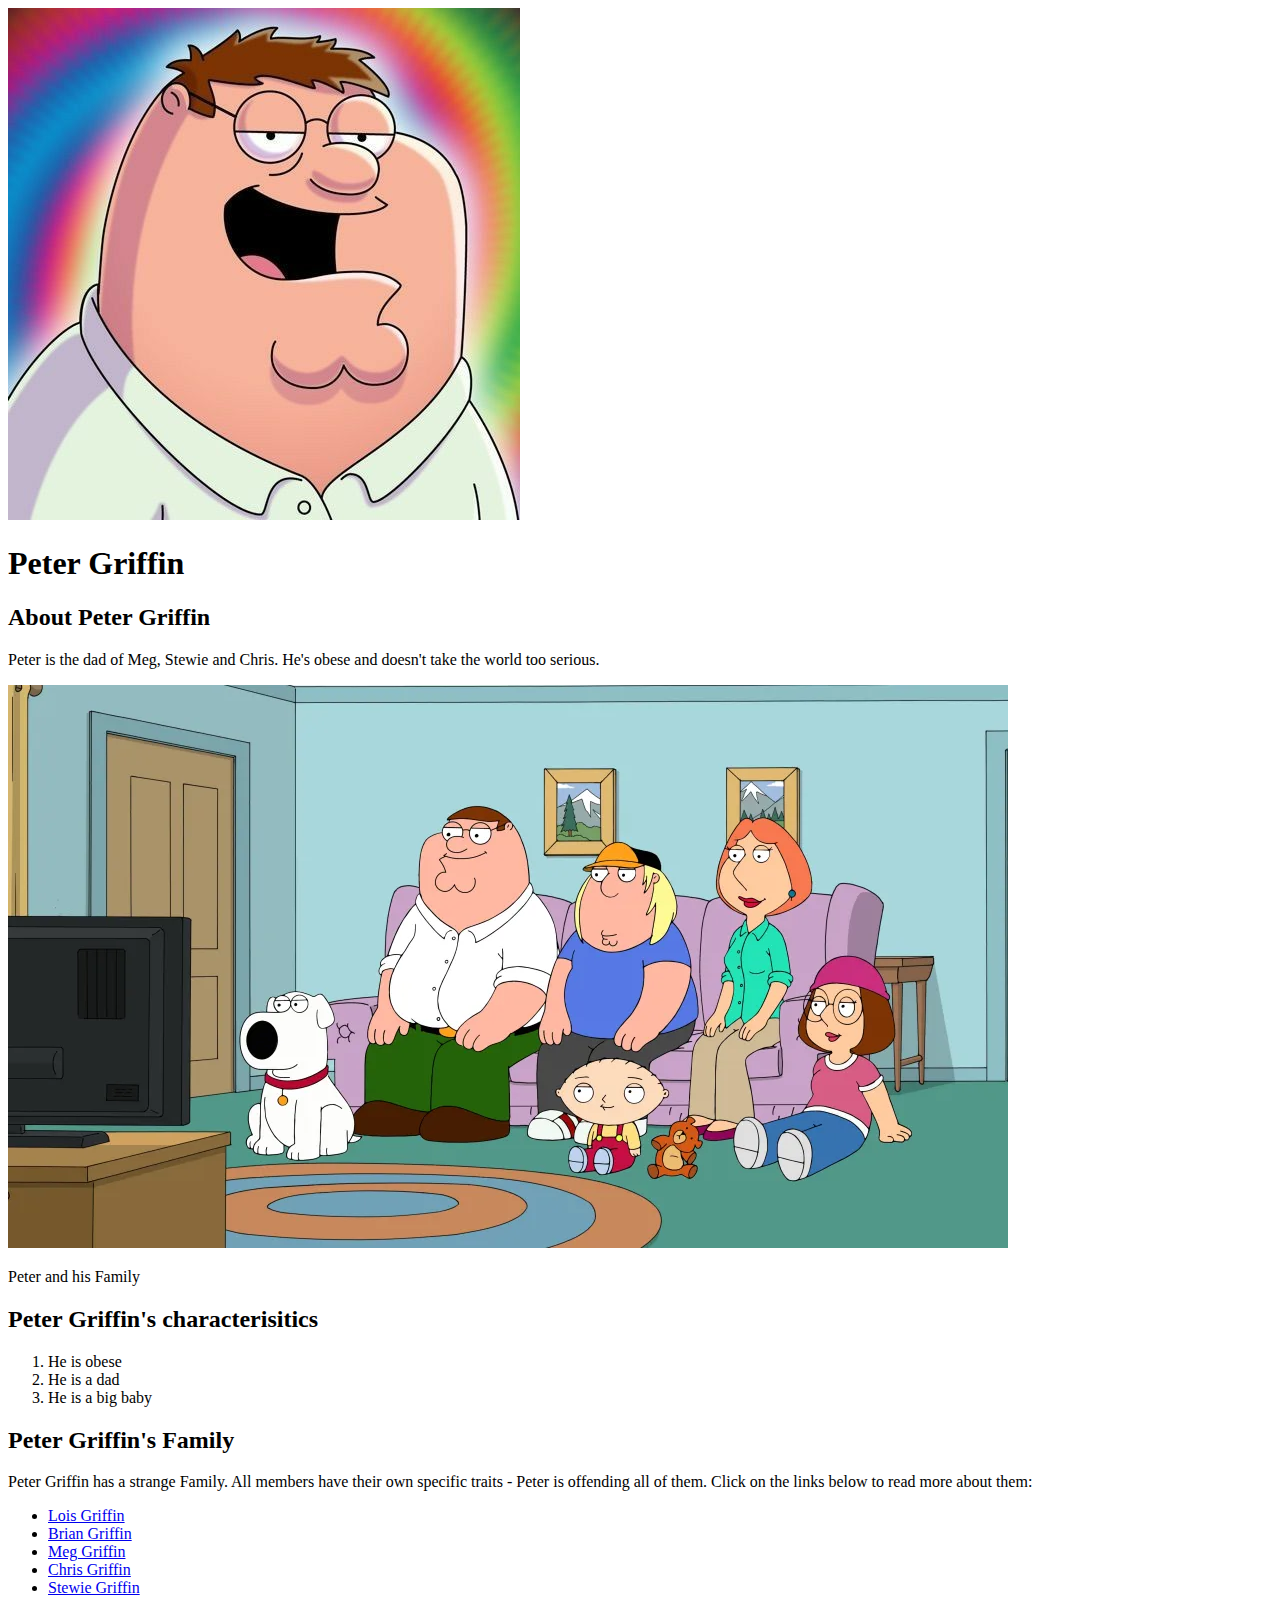
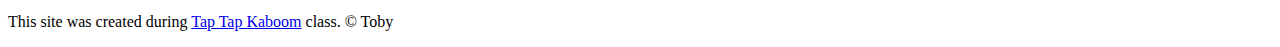
==== index.html @ d2049452 "added index.html + few images" ====
<!DOCTYPE html>
<html>
<head>
    <title>Peter Griffin</title>
    <link rel="stylesheet" type="text/css" href="">
    <link rel="icon" type="image/x-icon" href="img/Peter-Griffin-icon.png">
</head>
<body>
    <!-- header element -->
    <header>
        <img src="img/petergriffin_pp.jpg">
        <h1>Peter Griffin</h1>
    </header>

    <!-- main element -->
    <main>
        <h2>About Peter Griffin</h2>
        <p>Peter is the dad of Meg, Stewie and Chris. He's obese and doesn't take the world too serious.</p>
        <img src="img/petergriffin_big.jpg">
        <p>Peter and his Family</p>

        <!-- characterisitcs -->
        <h2>Peter Griffin's characterisitics</h2>
        
        <!-- ordered list -->
        <ol>
            <!-- list items -->
            <li>He is obese</li>
            <li>He is a dad</li>
            <li>He is a big baby</li>
        </ol>
        
        <!-- family -->
        <h2>Peter Griffin's Family</h2>
        <p>Peter Griffin has a strange Family. All members have their own specific traits - Peter is offending all of them. Click on the links below to read more about them:</p>

        <!-- unordered list -->
        <ul>
            <li><a target="_blank" href="https://en.wikipedia.org/wiki/Lois_Griffin">Lois Griffin</a></li>
            <li><a target="_blank" href="https://en.wikipedia.org/wiki/Brian_Griffin">Brian Griffin</a></li>
            <li><a target="_blank" href="https://en.wikipedia.org/wiki/Meg_Griffin">Meg Griffin</a></li>
            <li><a target="_blank" href="https://en.wikipedia.org/wiki/Chris_Griffin">Chris Griffin</a></li>
            <li><a target="_blank" href="https://en.wikipedia.org/wiki/Stewie_Griffin">Stewie Griffin</a></li>
        </ul>
    </main>
    
    <!-- footer element -->
    <footer>
        <p>This site was created during <a href="https://taptapkaboom.com">Tap Tap Kaboom</a> class. &copy; Toby</p>
    </footer>
</body>
</html>
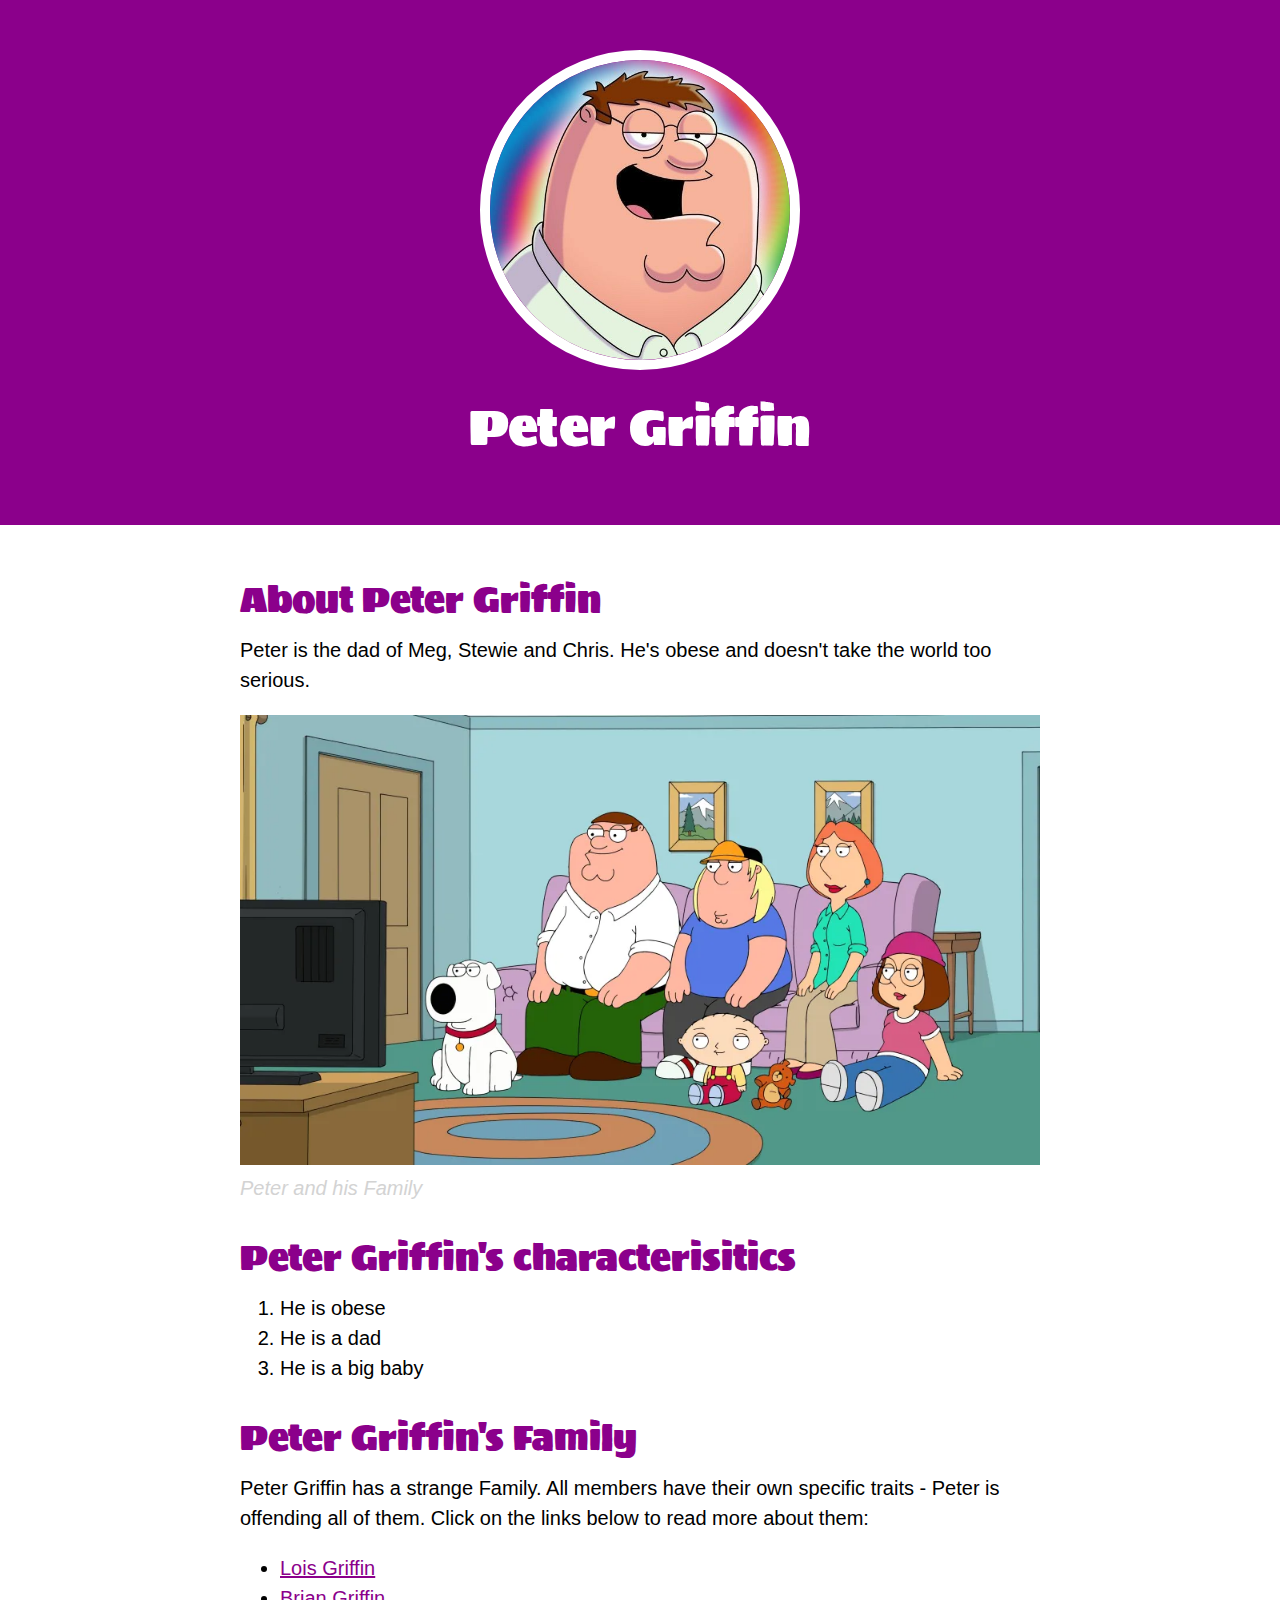
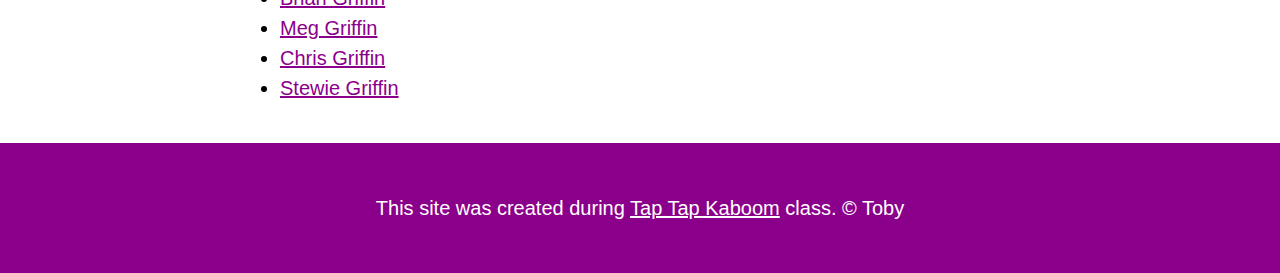
==== commit e0d996c5: "added css for griffin website" ====
--- a/index.html
+++ b/index.html
@@ -2,7 +2,12 @@
 <html>
 <head>
     <title>Peter Griffin</title>
-    <link rel="stylesheet" type="text/css" href="">
+    <link rel="stylesheet" type="text/css" href="css/peter_griffin.css">
+
+    <link rel="preconnect" href="https://fonts.googleapis.com">
+    <link rel="preconnect" href="https://fonts.gstatic.com" crossorigin>
+    <link href="https://fonts.googleapis.com/css2?family=Sigmar&display=swap" rel="stylesheet">
+
     <link rel="icon" type="image/x-icon" href="img/Peter-Griffin-icon.png">
 </head>
 <body>
@@ -17,7 +22,7 @@
         <h2>About Peter Griffin</h2>
         <p>Peter is the dad of Meg, Stewie and Chris. He's obese and doesn't take the world too serious.</p>
         <img src="img/petergriffin_big.jpg">
-        <p>Peter and his Family</p>
+        <p class="caption">Peter and his Family</p>
 
         <!-- characterisitcs -->
         <h2>Peter Griffin's characterisitics</h2>
--- a/css/peter_griffin.css
+++ b/css/peter_griffin.css
@@ -0,0 +1,80 @@
+body{
+    margin: 0;
+    font-family: Arial, Helvetica, sans-serif;
+    font-size: 20px;
+    line-height: 30px;
+}
+
+header{
+    background-color: darkmagenta;
+    text-align: center;
+    padding-top: 50px;
+    padding-bottom: 50px;
+}
+
+h1, h2{
+    font-family: "Sigmar", serif;
+    font-weight: 400;
+    font-style: normal;
+  }
+
+header h1{
+    color: white;
+    font-size: 50px;
+}
+
+header img{
+    border-radius: 170px;
+    width: 300px;
+    border: 10px solid white;
+}
+
+main{
+    max-width: 800px;
+    margin: 0 auto;
+    padding: 20px;
+}
+
+main img{
+    max-width: 100%;
+}
+
+h2{
+    font-size: 35px;
+    color: darkmagenta;
+    margin: 40px 0 10px;
+}
+
+a{
+    color: darkmagenta;
+}
+
+a:hover{
+    color: white;
+}
+
+footer{
+    background-color: darkmagenta;
+    text-align: center;
+    color: white;
+    padding: 50px;
+}
+
+footer p{
+    margin: 0;
+}
+
+footer a{
+    color: white;
+}
+
+footer a:hover{
+    opacity: .5;
+    background-color: transparent;
+}
+
+p.caption{
+    color: lightgrey;
+    font-style: italic;
+    margin-top: 0;
+}